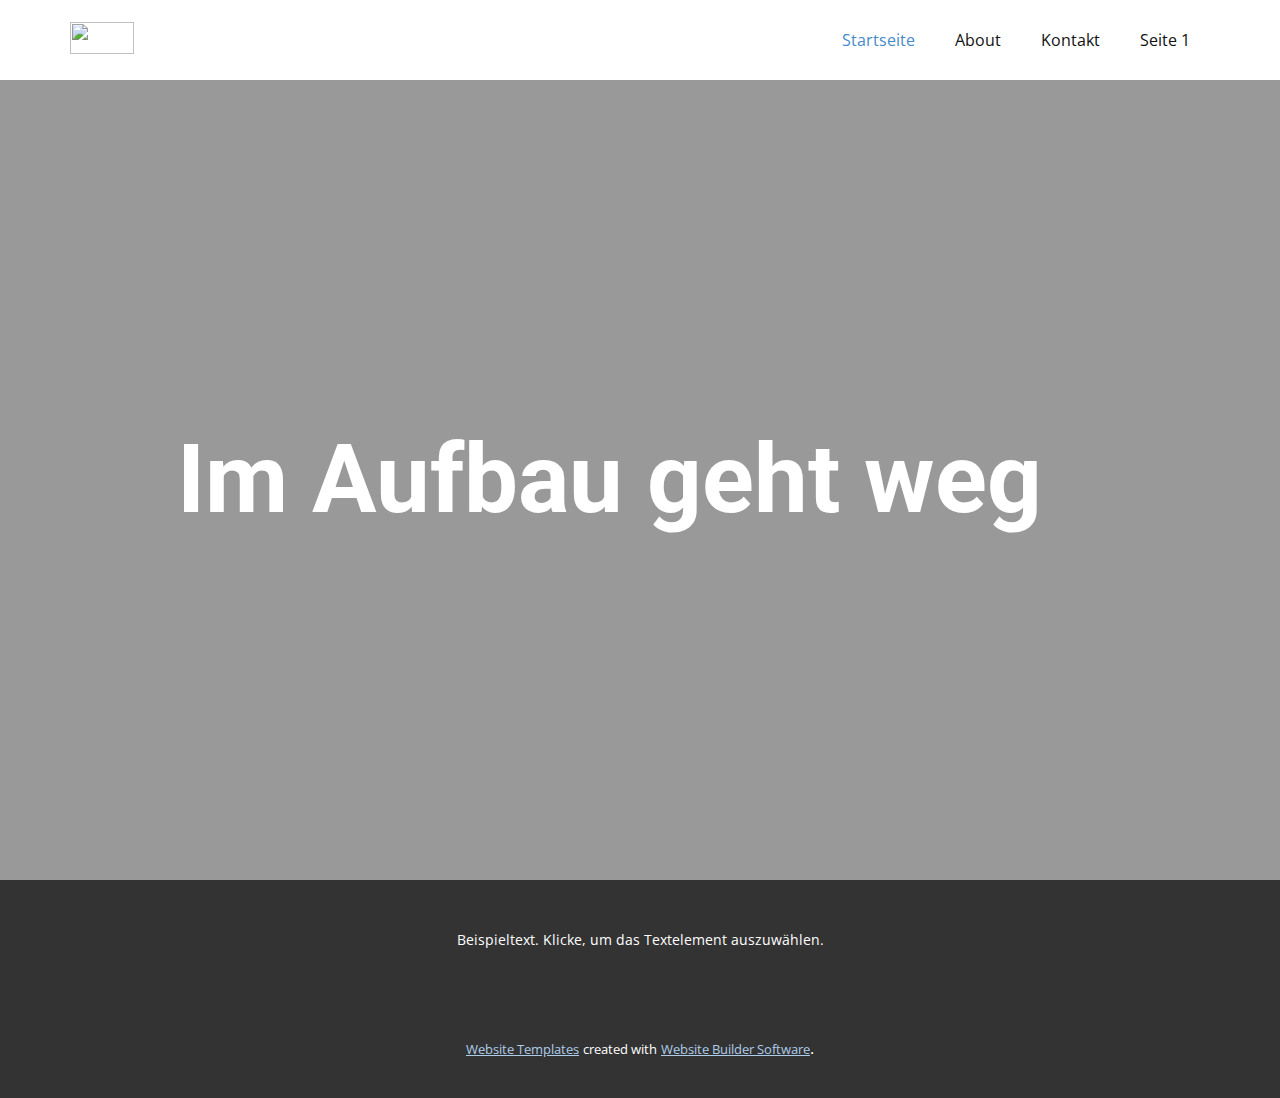
==== Startseite.html @ 460fcfee "Add files via upload" ====
<!DOCTYPE html>
<html style="font-size: 16px;" lang="de"><head>
    <meta name="viewport" content="width=device-width, initial-scale=1.0">
    <meta charset="utf-8">
    <meta name="keywords" content="">
    <meta name="description" content="">
    <title>Startseite</title>
    <link rel="stylesheet" href="nicepage.css" media="screen">
<link rel="stylesheet" href="Startseite.css" media="screen">
    <script class="u-script" type="text/javascript" src="jquery.js" defer=""></script>
    <script class="u-script" type="text/javascript" src="nicepage.js" defer=""></script>
    <meta name="generator" content="Nicepage 4.18.5, nicepage.com">
    <link id="u-theme-google-font" rel="stylesheet" href="https://fonts.googleapis.com/css?family=Roboto:100,100i,300,300i,400,400i,500,500i,700,700i,900,900i|Open+Sans:300,300i,400,400i,500,500i,600,600i,700,700i,800,800i">
    
    
    <script type="application/ld+json">{
		"@context": "http://schema.org",
		"@type": "Organization",
		"name": "",
		"logo": "images/default-logo.png"
}</script>
    <meta name="theme-color" content="#478ac9">
    <meta property="og:title" content="Startseite">
    <meta property="og:type" content="website">
  </head>
  <body class="u-body u-xl-mode" data-lang="de"><header class="u-clearfix u-header u-header" id="sec-99ee"><div class="u-clearfix u-sheet u-valign-middle u-sheet-1">
        <a href="https://nicepage.com" class="u-image u-logo u-image-1">
          <img src="images/default-logo.png" class="u-logo-image u-logo-image-1">
        </a>
        <nav class="u-menu u-menu-dropdown u-offcanvas u-menu-1">
          <div class="menu-collapse" style="font-size: 1rem; letter-spacing: 0px;">
            <a class="u-button-style u-custom-left-right-menu-spacing u-custom-padding-bottom u-custom-top-bottom-menu-spacing u-nav-link u-text-active-palette-1-base u-text-hover-palette-2-base" href="#">
              <svg class="u-svg-link" viewBox="0 0 24 24"><use xmlns:xlink="http://www.w3.org/1999/xlink" xlink:href="#menu-hamburger"></use></svg>
              <svg class="u-svg-content" version="1.1" id="menu-hamburger" viewBox="0 0 16 16" x="0px" y="0px" xmlns:xlink="http://www.w3.org/1999/xlink" xmlns="http://www.w3.org/2000/svg"><g><rect y="1" width="16" height="2"></rect><rect y="7" width="16" height="2"></rect><rect y="13" width="16" height="2"></rect>
</g></svg>
            </a>
          </div>
          <div class="u-nav-container">
            <ul class="u-nav u-unstyled u-nav-1"><li class="u-nav-item"><a class="u-button-style u-nav-link u-text-active-palette-1-base u-text-hover-palette-2-base" href="Startseite.html" style="padding: 10px 20px;">Startseite</a>
</li><li class="u-nav-item"><a class="u-button-style u-nav-link u-text-active-palette-1-base u-text-hover-palette-2-base" href="About.html" style="padding: 10px 20px;">About</a>
</li><li class="u-nav-item"><a class="u-button-style u-nav-link u-text-active-palette-1-base u-text-hover-palette-2-base" href="Kontakt.html" style="padding: 10px 20px;">Kontakt</a>
</li><li class="u-nav-item"><a class="u-button-style u-nav-link u-text-active-palette-1-base u-text-hover-palette-2-base" href="Seite-1.html" style="padding: 10px 20px;">Seite 1</a>
</li></ul>
          </div>
          <div class="u-nav-container-collapse">
            <div class="u-black u-container-style u-inner-container-layout u-opacity u-opacity-95 u-sidenav">
              <div class="u-inner-container-layout u-sidenav-overflow">
                <div class="u-menu-close"></div>
                <ul class="u-align-center u-nav u-popupmenu-items u-unstyled u-nav-2"><li class="u-nav-item"><a class="u-button-style u-nav-link" href="Startseite.html">Startseite</a>
</li><li class="u-nav-item"><a class="u-button-style u-nav-link" href="About.html">About</a>
</li><li class="u-nav-item"><a class="u-button-style u-nav-link" href="Kontakt.html">Kontakt</a>
</li><li class="u-nav-item"><a class="u-button-style u-nav-link" href="Seite-1.html">Seite 1</a>
</li></ul>
              </div>
            </div>
            <div class="u-black u-menu-overlay u-opacity u-opacity-70"></div>
          </div>
        </nav>
      </div></header> 
    <section class="u-align-center u-clearfix u-image u-shading u-section-1" src="" data-image-width="1280" data-image-height="1140" id="sec-b0e1">
      <div class="u-clearfix u-sheet u-valign-middle u-sheet-1">
        <h6 class="u-text u-text-1">Im Aufbau geht weg </h6>
      </div>
    </section>
    
    
    <footer class="u-align-center u-clearfix u-footer u-grey-80 u-footer" id="sec-9db1"><div class="u-clearfix u-sheet u-sheet-1">
        <p class="u-small-text u-text u-text-variant u-text-1">Beispieltext. Klicke, um das Textelement auszuwählen.</p>
      </div></footer>
    <section class="u-backlink u-clearfix u-grey-80">
      <a class="u-link" href="https://nicepage.com/website-templates" target="_blank">
        <span>Website Templates</span>
      </a>
      <p class="u-text">
        <span>created with</span>
      </p>
      <a class="u-link" href="" target="_blank">
        <span>Website Builder Software</span>
      </a>. 
    </section>
  
</body></html>
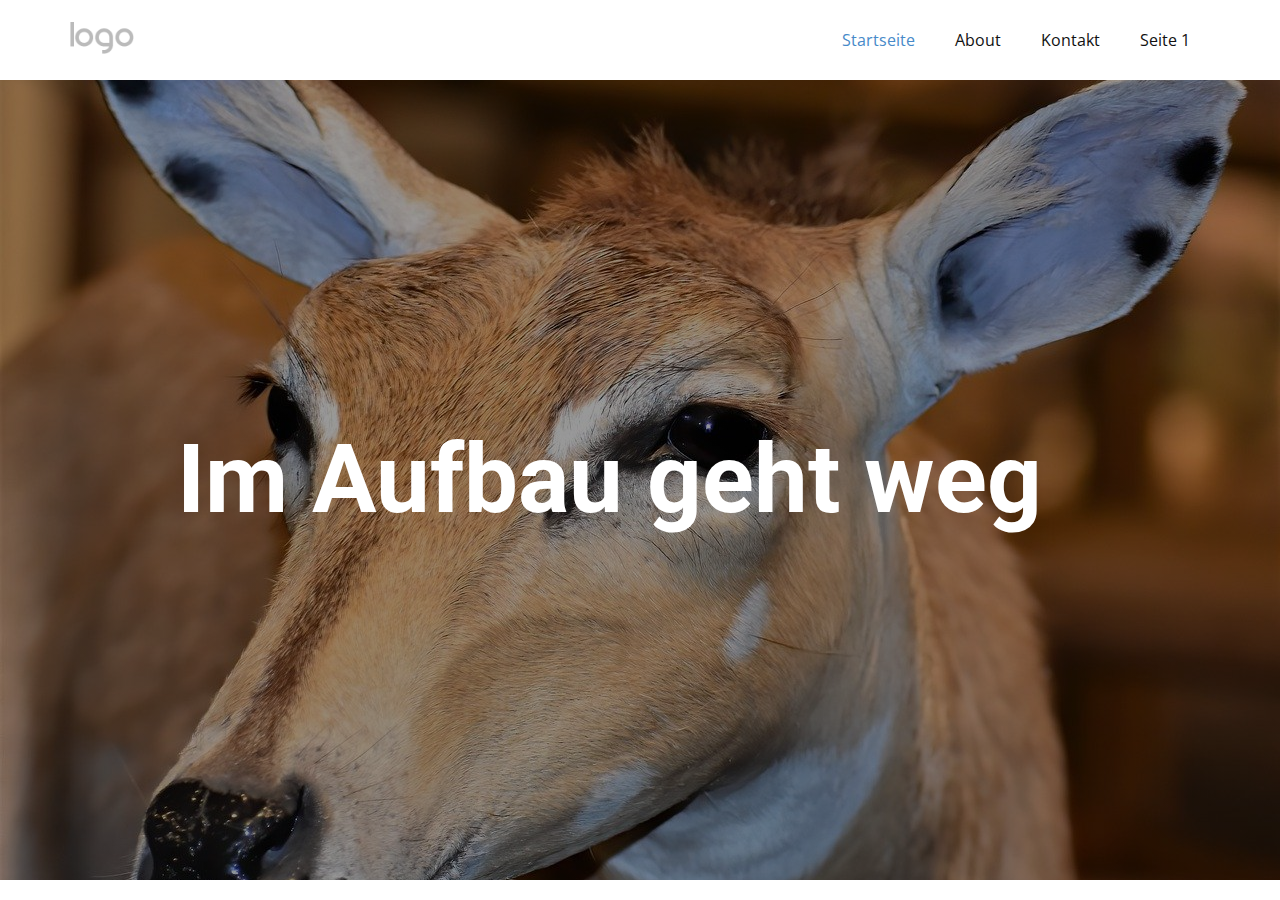
==== commit a9e00c5a: "Update Startseite.html" ====
--- a/Startseite.html
+++ b/Startseite.html
@@ -64,19 +64,7 @@
     </section>
     
     
-    <footer class="u-align-center u-clearfix u-footer u-grey-80 u-footer" id="sec-9db1"><div class="u-clearfix u-sheet u-sheet-1">
-        <p class="u-small-text u-text u-text-variant u-text-1">Beispieltext. Klicke, um das Textelement auszuwählen.</p>
-      </div></footer>
-    <section class="u-backlink u-clearfix u-grey-80">
-      <a class="u-link" href="https://nicepage.com/website-templates" target="_blank">
-        <span>Website Templates</span>
-      </a>
-      <p class="u-text">
-        <span>created with</span>
-      </p>
-      <a class="u-link" href="" target="_blank">
-        <span>Website Builder Software</span>
-      </a>. 
+
     </section>
   
-</body></html>+</body></html>
